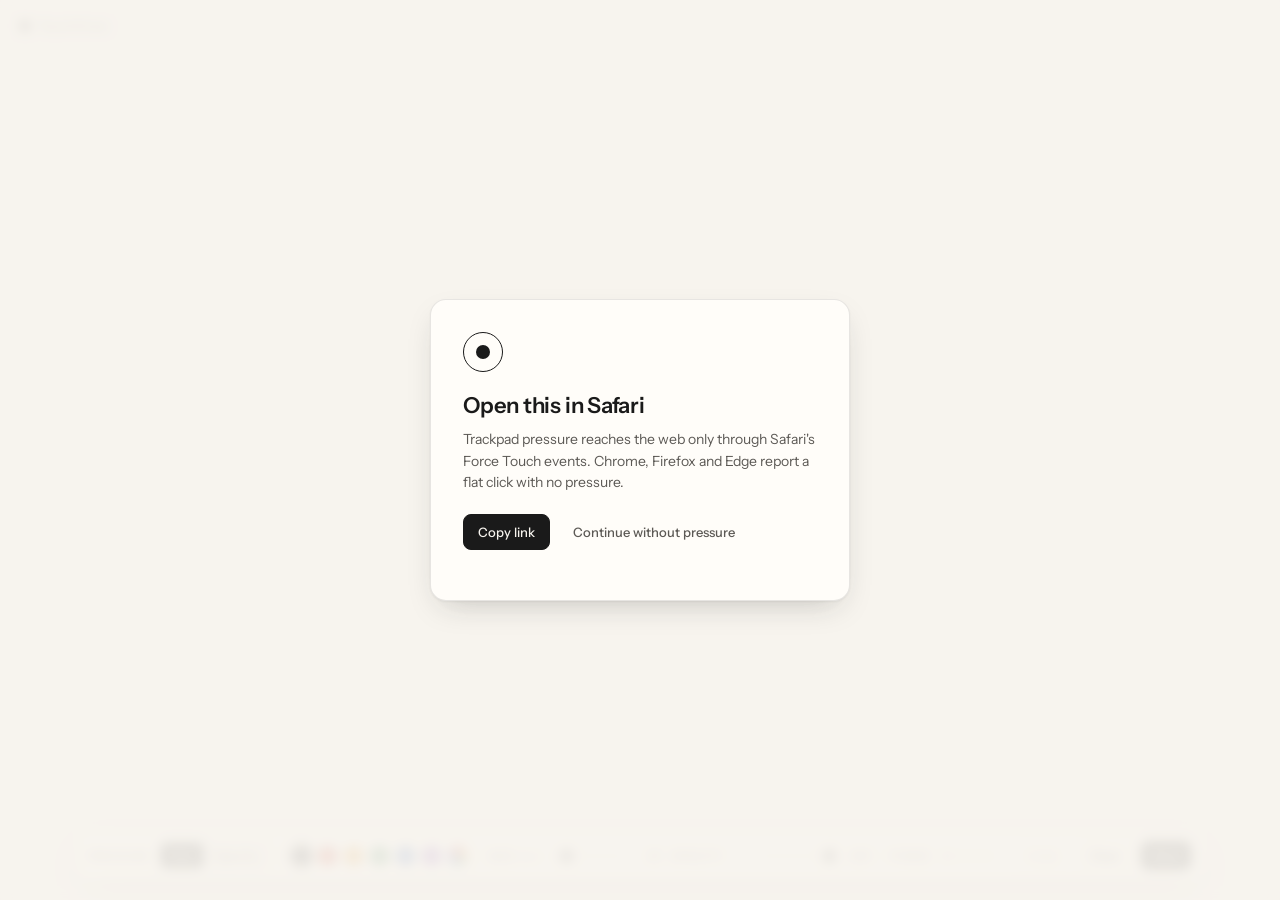
==== index.html @ 96ccfec4 "Add Touch Draw UI shell, Safari gate, and engine API contract" ====
<!doctype html>
<html lang="en">
<head>
  <meta charset="utf-8" />
  <meta name="viewport" content="width=device-width, initial-scale=1" />
  <title>Touch Draw</title>
  <meta name="description" content="Draw with your MacBook's Force Touch trackpad. Pressure controls size or opacity. Safari only." />
  <link rel="preconnect" href="https://fonts.googleapis.com" />
  <link rel="preconnect" href="https://fonts.gstatic.com" crossorigin />
  <link href="https://fonts.googleapis.com/css2?family=Instrument+Sans:wght@400;500;600&display=swap" rel="stylesheet" />
  <link rel="stylesheet" href="style.css" />
</head>
<body>
  <canvas id="canvas" aria-label="Drawing canvas"></canvas>
  <div id="cursor" class="cursor" aria-hidden="true"></div>

  <header class="brand" aria-hidden="true">
    <span class="brand-mark"></span>
    <span class="brand-name">Touch Draw</span>
  </header>

  <p id="hint" class="hint">Press the trackpad to draw. Press harder for more.</p>

  <nav class="toolbar" aria-label="Drawing tools">
    <div class="group group-mode">
      <span class="label">Pressure</span>
      <div class="segmented" role="radiogroup" aria-label="Pressure mode">
        <button class="seg" data-mode="size" role="radio" aria-checked="true" title="Press harder for a thicker line (1)">Size</button>
        <button class="seg" data-mode="opacity" role="radio" aria-checked="false" title="Press harder for a darker line (2)">Opacity</button>
      </div>
    </div>

    <div class="divider"></div>

    <div class="group group-color">
      <div class="swatches" role="radiogroup" aria-label="Color">
        <button class="swatch is-active" data-color="#1a1a1a" style="--c:#1a1a1a" role="radio" aria-checked="true" aria-label="Ink"></button>
        <button class="swatch" data-color="#c8321e" style="--c:#c8321e" role="radio" aria-checked="false" aria-label="Red"></button>
        <button class="swatch" data-color="#e28f16" style="--c:#e28f16" role="radio" aria-checked="false" aria-label="Amber"></button>
        <button class="swatch" data-color="#2f7d4a" style="--c:#2f7d4a" role="radio" aria-checked="false" aria-label="Green"></button>
        <button class="swatch" data-color="#2457b8" style="--c:#2457b8" role="radio" aria-checked="false" aria-label="Blue"></button>
        <button class="swatch" data-color="#7a3fb5" style="--c:#7a3fb5" role="radio" aria-checked="false" aria-label="Violet"></button>
        <label class="swatch swatch-custom" title="Custom color" aria-label="Custom color">
          <input id="colorInput" type="color" value="#1a1a1a" />
        </label>
      </div>
    </div>

    <div class="divider"></div>

    <div class="group group-slider" id="sizeGroup">
      <label class="label" for="sizeInput"><span class="label-text">Size</span><span class="label-max">max</span></label>
      <input id="sizeInput" type="range" min="2" max="120" step="1" value="24" aria-label="Brush size" />
      <output id="sizeOut" for="sizeInput">24</output>
    </div>

    <div class="group group-slider" id="opacityGroup">
      <label class="label" for="opacityInput"><span class="label-text">Opacity</span><span class="label-max">max</span></label>
      <input id="opacityInput" type="range" min="5" max="100" step="1" value="100" aria-label="Opacity" />
      <output id="opacityOut" for="opacityInput">100</output>
    </div>

    <div class="divider"></div>

    <div class="group group-meter" title="Live trackpad pressure. The tick is the start threshold.">
      <span class="label">Force</span>
      <div class="meter" id="meter">
        <div class="meter-fill" id="meterFill"></div>
        <div class="meter-tick" id="meterTick"></div>
      </div>
    </div>

    <div class="divider"></div>

    <div class="group group-actions">
      <button class="btn" id="undoBtn" title="Undo (⌘Z)" disabled>Undo</button>
      <button class="btn" id="clearBtn" title="Clear canvas">Clear</button>
      <button class="btn btn-primary" id="saveBtn" title="Download PNG (⌘S)">Save</button>
    </div>
  </nav>

  <div id="gate" class="gate" hidden>
    <div class="gate-card">
      <div class="gate-glyph" aria-hidden="true"></div>
      <h1>Open this in Safari</h1>
      <p>Trackpad pressure reaches the web only through Safari's Force Touch events. Chrome, Firefox and Edge report a flat click with no pressure.</p>
      <div class="gate-actions">
        <button class="btn btn-primary" id="copyLinkBtn">Copy link</button>
        <button class="btn btn-ghost" id="continueBtn">Continue without pressure</button>
      </div>
      <p class="gate-fine" id="copyStatus"></p>
    </div>
  </div>

  <script src="engine.js"></script>
  <script src="ui.js"></script>
</body>
</html>
---- style.css ----
:root {
  --paper: #f7f4ee;
  --paper-grain: rgba(0, 0, 0, 0.025);
  --ink: #1a1a1a;
  --ink-2: #5c5955;
  --ink-3: #9a9691;
  --line: rgba(26, 26, 26, 0.12);
  --panel: rgba(255, 253, 249, 0.86);
  --panel-border: rgba(26, 26, 26, 0.1);
  --panel-shadow: 0 1px 2px rgba(26, 26, 26, 0.06), 0 12px 32px -12px rgba(26, 26, 26, 0.25);
  --accent: #1a1a1a;
  --accent-fg: #f7f4ee;
  --meter: #1a1a1a;
  --radius: 10px;
  --font: "Instrument Sans", "Helvetica Neue", Helvetica, Arial, sans-serif;
}

* { box-sizing: border-box; }

html, body {
  margin: 0;
  height: 100%;
  overflow: hidden;
  background: var(--paper);
  color: var(--ink);
  font-family: var(--font);
  font-size: 13px;
  -webkit-user-select: none;
  user-select: none;
  -webkit-font-smoothing: antialiased;
}

/* Canvas fills the window. Cursor is drawn by our ring instead. */
#canvas {
  position: fixed;
  inset: 0;
  display: block;
  cursor: none;
  touch-action: none;
}

body.is-fallback #canvas { cursor: crosshair; }
body.is-fallback .cursor { display: none; }

/* Brush ring cursor */
.cursor {
  position: fixed;
  left: 0;
  top: 0;
  width: 24px;
  height: 24px;
  border: 1px solid var(--ink);
  border-radius: 50%;
  pointer-events: none;
  transform: translate(-50%, -50%);
  opacity: 0;
  transition: opacity 120ms ease, width 80ms ease, height 80ms ease;
  mix-blend-mode: multiply;
}
.cursor.is-visible { opacity: 0.55; }
.cursor.is-pressing { opacity: 0.9; }
.cursor::after {
  content: "";
  position: absolute;
  left: 50%;
  top: 50%;
  width: 2px;
  height: 2px;
  background: var(--ink);
  border-radius: 50%;
  transform: translate(-50%, -50%);
}

/* Brand, top-left, quiet */
.brand {
  position: fixed;
  top: 18px;
  left: 20px;
  display: flex;
  align-items: center;
  gap: 8px;
  color: var(--ink-2);
  font-size: 12px;
  letter-spacing: 0.02em;
  pointer-events: none;
  transition: opacity 200ms ease;
}
.brand-mark {
  width: 10px;
  height: 10px;
  border-radius: 50%;
  background: var(--ink);
}
.brand-name { font-weight: 500; }

/* Hint, center, fades once the first stroke lands */
.hint {
  position: fixed;
  left: 50%;
  top: 50%;
  margin: 0;
  transform: translate(-50%, -50%);
  color: var(--ink-3);
  font-size: 15px;
  letter-spacing: 0.01em;
  pointer-events: none;
  transition: opacity 400ms ease;
}
.hint.is-hidden { opacity: 0; }

/* Toolbar */
.toolbar {
  position: fixed;
  left: 50%;
  bottom: 20px;
  transform: translateX(-50%);
  display: flex;
  align-items: center;
  gap: 10px;
  padding: 8px 12px;
  background: var(--panel);
  border: 1px solid var(--panel-border);
  border-radius: 14px;
  box-shadow: var(--panel-shadow);
  -webkit-backdrop-filter: blur(14px) saturate(1.2);
  backdrop-filter: blur(14px) saturate(1.2);
  transition: opacity 180ms ease, transform 180ms ease;
  width: max-content;
  max-width: calc(100vw - 32px);
  flex-wrap: wrap;
  justify-content: center;
}
body.is-drawing .toolbar { opacity: 0.35; }
body.is-drawing .brand { opacity: 0.35; }

.group {
  display: flex;
  align-items: center;
  gap: 8px;
}

.divider {
  width: 1px;
  height: 22px;
  background: var(--line);
}

.label {
  font-size: 11px;
  font-weight: 500;
  color: var(--ink-2);
  letter-spacing: 0.04em;
  text-transform: uppercase;
  white-space: nowrap;
  display: inline-flex;
  align-items: baseline;
  gap: 4px;
}
.label-max {
  font-size: 9px;
  color: var(--ink-3);
  letter-spacing: 0.06em;
  opacity: 0;
  transition: opacity 150ms ease;
}
.group-slider.is-pressure .label-max { opacity: 1; }

/* Segmented control */
.segmented {
  display: inline-flex;
  padding: 2px;
  border: 1px solid var(--line);
  border-radius: 8px;
  background: rgba(26, 26, 26, 0.04);
}
.seg {
  appearance: none;
  border: 0;
  background: transparent;
  font: inherit;
  font-size: 12px;
  font-weight: 500;
  color: var(--ink-2);
  padding: 5px 10px;
  border-radius: 6px;
  cursor: pointer;
  transition: background 120ms ease, color 120ms ease;
}
.seg[aria-checked="true"] {
  background: var(--ink);
  color: var(--accent-fg);
}

/* Swatches */
.swatches {
  display: flex;
  align-items: center;
  gap: 6px;
}
.swatch {
  position: relative;
  appearance: none;
  width: 20px;
  height: 20px;
  border-radius: 50%;
  border: 0;
  padding: 0;
  background: var(--c);
  cursor: pointer;
  box-shadow: inset 0 0 0 1px rgba(0, 0, 0, 0.12);
  transition: transform 120ms ease;
}
.swatch:hover { transform: scale(1.12); }
.swatch.is-active::after {
  content: "";
  position: absolute;
  inset: -4px;
  border-radius: 50%;
  border: 1.5px solid var(--ink);
}
.swatch-custom {
  background: conic-gradient(#c8321e, #e28f16, #2f7d4a, #2457b8, #7a3fb5, #c8321e);
  overflow: hidden;
}
.swatch-custom.is-active { --c: transparent; }
.swatch-custom input {
  position: absolute;
  inset: 0;
  width: 100%;
  height: 100%;
  opacity: 0;
  cursor: pointer;
}
.swatch-custom.has-custom {
  background: var(--c);
}

/* Sliders */
.group-slider input[type="range"] {
  -webkit-appearance: none;
  appearance: none;
  width: 78px;
  height: 18px;
  background: transparent;
  margin: 0;
  cursor: pointer;
}
.group-slider input[type="range"]::-webkit-slider-runnable-track {
  height: 2px;
  background: var(--line);
  border-radius: 1px;
}
.group-slider input[type="range"]::-webkit-slider-thumb {
  -webkit-appearance: none;
  width: 12px;
  height: 12px;
  margin-top: -5px;
  border-radius: 50%;
  background: var(--ink);
  border: 2px solid var(--paper);
  box-shadow: 0 0 0 1px var(--ink);
}
.group-slider output {
  min-width: 26px;
  text-align: right;
  font-variant-numeric: tabular-nums;
  font-size: 12px;
  color: var(--ink-2);
}

/* Pressure meter */
.meter {
  position: relative;
  width: 56px;
  height: 6px;
  border-radius: 3px;
  background: rgba(26, 26, 26, 0.08);
  overflow: visible;
}
.meter-fill {
  position: absolute;
  left: 0;
  top: 0;
  bottom: 0;
  width: 0%;
  border-radius: 3px;
  background: var(--meter);
  transition: width 40ms linear;
}
.meter-tick {
  position: absolute;
  top: -3px;
  bottom: -3px;
  width: 1px;
  background: var(--ink-3);
  left: 12%;
}

/* Buttons */
.btn {
  appearance: none;
  font: inherit;
  font-size: 12px;
  font-weight: 500;
  color: var(--ink);
  background: transparent;
  border: 1px solid var(--line);
  border-radius: 8px;
  padding: 6px 11px;
  cursor: pointer;
  transition: background 120ms ease, border-color 120ms ease, opacity 120ms ease;
}
.btn:hover { background: rgba(26, 26, 26, 0.05); }
.btn:disabled { opacity: 0.4; cursor: default; }
.btn:disabled:hover { background: transparent; }
.btn-primary {
  background: var(--ink);
  color: var(--accent-fg);
  border-color: var(--ink);
}
.btn-primary:hover { background: #333; }
.btn-ghost { border-color: transparent; color: var(--ink-2); }

/* Safari gate */
.gate[hidden] { display: none; }
.gate {
  position: fixed;
  inset: 0;
  display: grid;
  place-items: center;
  background: rgba(247, 244, 238, 0.92);
  -webkit-backdrop-filter: blur(6px);
  backdrop-filter: blur(6px);
  z-index: 10;
  padding: 24px;
}
.gate-card {
  max-width: 420px;
  padding: 32px 32px 24px;
  background: #fffdf9;
  border: 1px solid var(--panel-border);
  border-radius: 16px;
  box-shadow: var(--panel-shadow);
}
.gate-glyph {
  width: 40px;
  height: 40px;
  border-radius: 50%;
  border: 1.5px solid var(--ink);
  margin-bottom: 20px;
  position: relative;
}
.gate-glyph::after {
  content: "";
  position: absolute;
  inset: 12px;
  border-radius: 50%;
  background: var(--ink);
}
.gate h1 {
  margin: 0 0 10px;
  font-size: 22px;
  font-weight: 600;
  letter-spacing: -0.01em;
}
.gate p {
  margin: 0 0 20px;
  font-size: 14px;
  line-height: 1.55;
  color: var(--ink-2);
}
.gate-actions { display: flex; gap: 8px; flex-wrap: wrap; }
.gate-actions .btn { padding: 9px 14px; font-size: 13px; }
.gate-fine {
  min-height: 1em;
  margin: 14px 0 0 !important;
  font-size: 12px !important;
  color: var(--ink-3) !important;
}

@media (prefers-reduced-motion: reduce) {
  * { transition: none !important; }
}
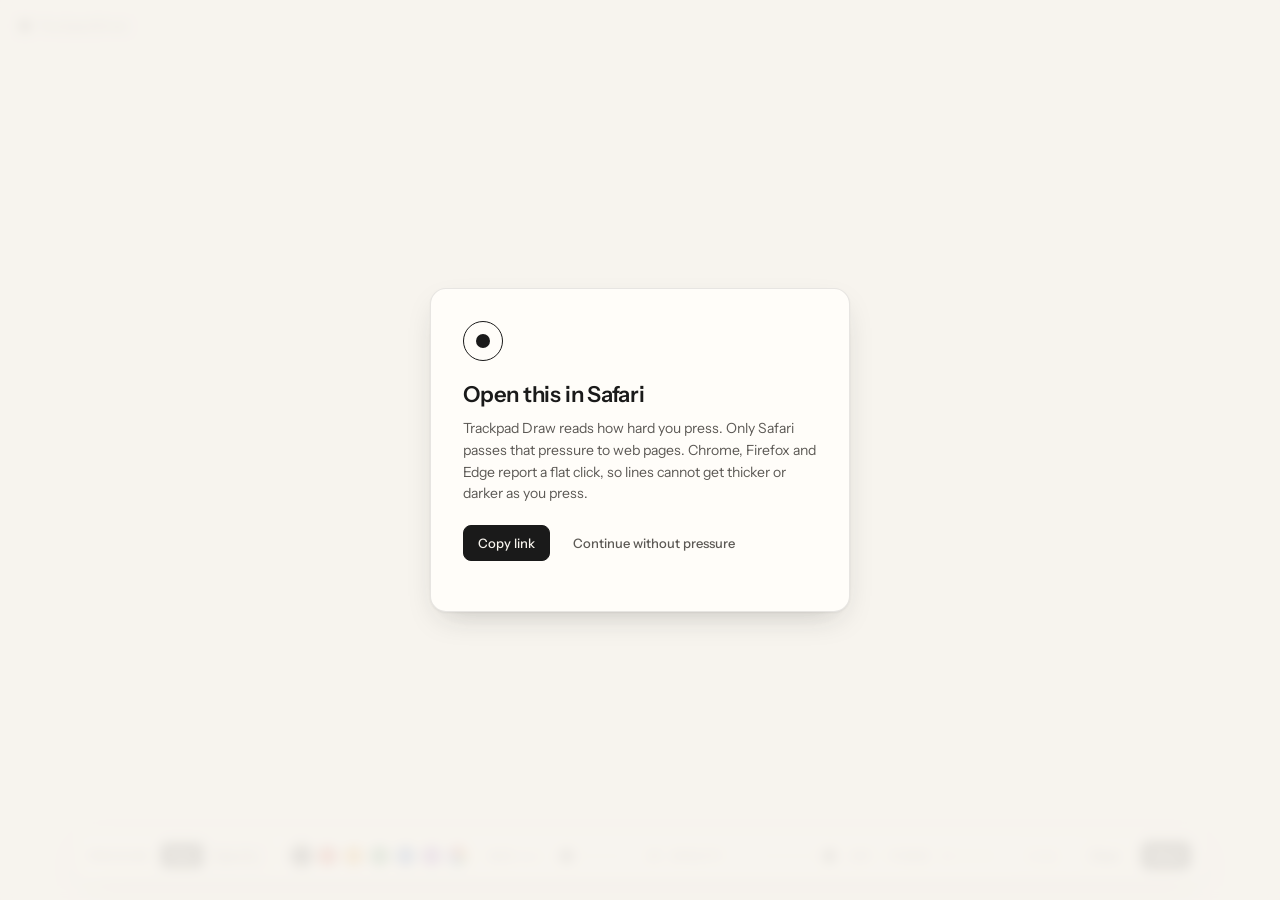
==== commit 8f083277: "Rename to Trackpad Draw, add SEO metadata and Cloudflare Pages config" ====
--- a/index.html
+++ b/index.html
@@ -3,8 +3,15 @@
 <head>
   <meta charset="utf-8" />
   <meta name="viewport" content="width=device-width, initial-scale=1" />
-  <title>Touch Draw</title>
-  <meta name="description" content="Draw with your MacBook's Force Touch trackpad. Pressure controls size or opacity. Safari only." />
+  <title>Trackpad Draw</title>
+  <meta name="description" content="Draw on your MacBook trackpad online. Free, no install. Press harder for thicker or darker lines using the trackpad's pressure sensitivity. Works in Safari." />
+  <link rel="canonical" href="https://trackpaddraw.com/" />
+  <meta property="og:title" content="Trackpad Draw" />
+  <meta property="og:description" content="Turn your MacBook trackpad into a pressure-sensitive drawing pad. Free, online, no install." />
+  <meta property="og:url" content="https://trackpaddraw.com/" />
+  <meta property="og:type" content="website" />
+  <meta name="twitter:card" content="summary" />
+  <link rel="icon" href="data:image/svg+xml,%3Csvg xmlns='http://www.w3.org/2000/svg' viewBox='0 0 64 64'%3E%3Crect width='64' height='64' rx='14' fill='%23f7f4ee'/%3E%3Ccircle cx='32' cy='32' r='16' fill='%231a1a1a'/%3E%3C/svg%3E" />
   <link rel="preconnect" href="https://fonts.googleapis.com" />
   <link rel="preconnect" href="https://fonts.gstatic.com" crossorigin />
   <link href="https://fonts.googleapis.com/css2?family=Instrument+Sans:wght@400;500;600&display=swap" rel="stylesheet" />
@@ -14,9 +21,11 @@
   <canvas id="canvas" aria-label="Drawing canvas"></canvas>
   <div id="cursor" class="cursor" aria-hidden="true"></div>
 
+  <h1 class="sr-only">Trackpad Draw: draw on your MacBook trackpad online, with pressure</h1>
+
   <header class="brand" aria-hidden="true">
     <span class="brand-mark"></span>
-    <span class="brand-name">Touch Draw</span>
+    <span class="brand-name">Trackpad Draw</span>
   </header>
 
   <p id="hint" class="hint">Press the trackpad to draw. Press harder for more.</p>
@@ -83,7 +92,7 @@
     <div class="gate-card">
       <div class="gate-glyph" aria-hidden="true"></div>
       <h1>Open this in Safari</h1>
-      <p>Trackpad pressure reaches the web only through Safari's Force Touch events. Chrome, Firefox and Edge report a flat click with no pressure.</p>
+      <p>Trackpad Draw reads how hard you press. Only Safari passes that pressure to web pages. Chrome, Firefox and Edge report a flat click, so lines cannot get thicker or darker as you press.</p>
       <div class="gate-actions">
         <button class="btn btn-primary" id="copyLinkBtn">Copy link</button>
         <button class="btn btn-ghost" id="continueBtn">Continue without pressure</button>
--- a/style.css
+++ b/style.css
@@ -54,7 +54,7 @@
   pointer-events: none;
   transform: translate(-50%, -50%);
   opacity: 0;
-  transition: opacity 120ms ease, width 80ms ease, height 80ms ease;
+  transition: opacity 120ms ease;
   mix-blend-mode: multiply;
 }
 .cursor.is-visible { opacity: 0.55; }
@@ -69,6 +69,18 @@
   background: var(--ink);
   border-radius: 50%;
   transform: translate(-50%, -50%);
+}
+
+.sr-only {
+  position: absolute;
+  width: 1px;
+  height: 1px;
+  margin: -1px;
+  padding: 0;
+  overflow: hidden;
+  clip: rect(0 0 0 0);
+  white-space: nowrap;
+  border: 0;
 }
 
 /* Brand, top-left, quiet */
@@ -282,10 +294,12 @@
   left: 0;
   top: 0;
   bottom: 0;
-  width: 0%;
+  width: 100%;
   border-radius: 3px;
   background: var(--meter);
-  transition: width 40ms linear;
+  transform: scaleX(0);
+  transform-origin: left center;
+  transition: transform 40ms linear;
 }
 .meter-tick {
   position: absolute;
